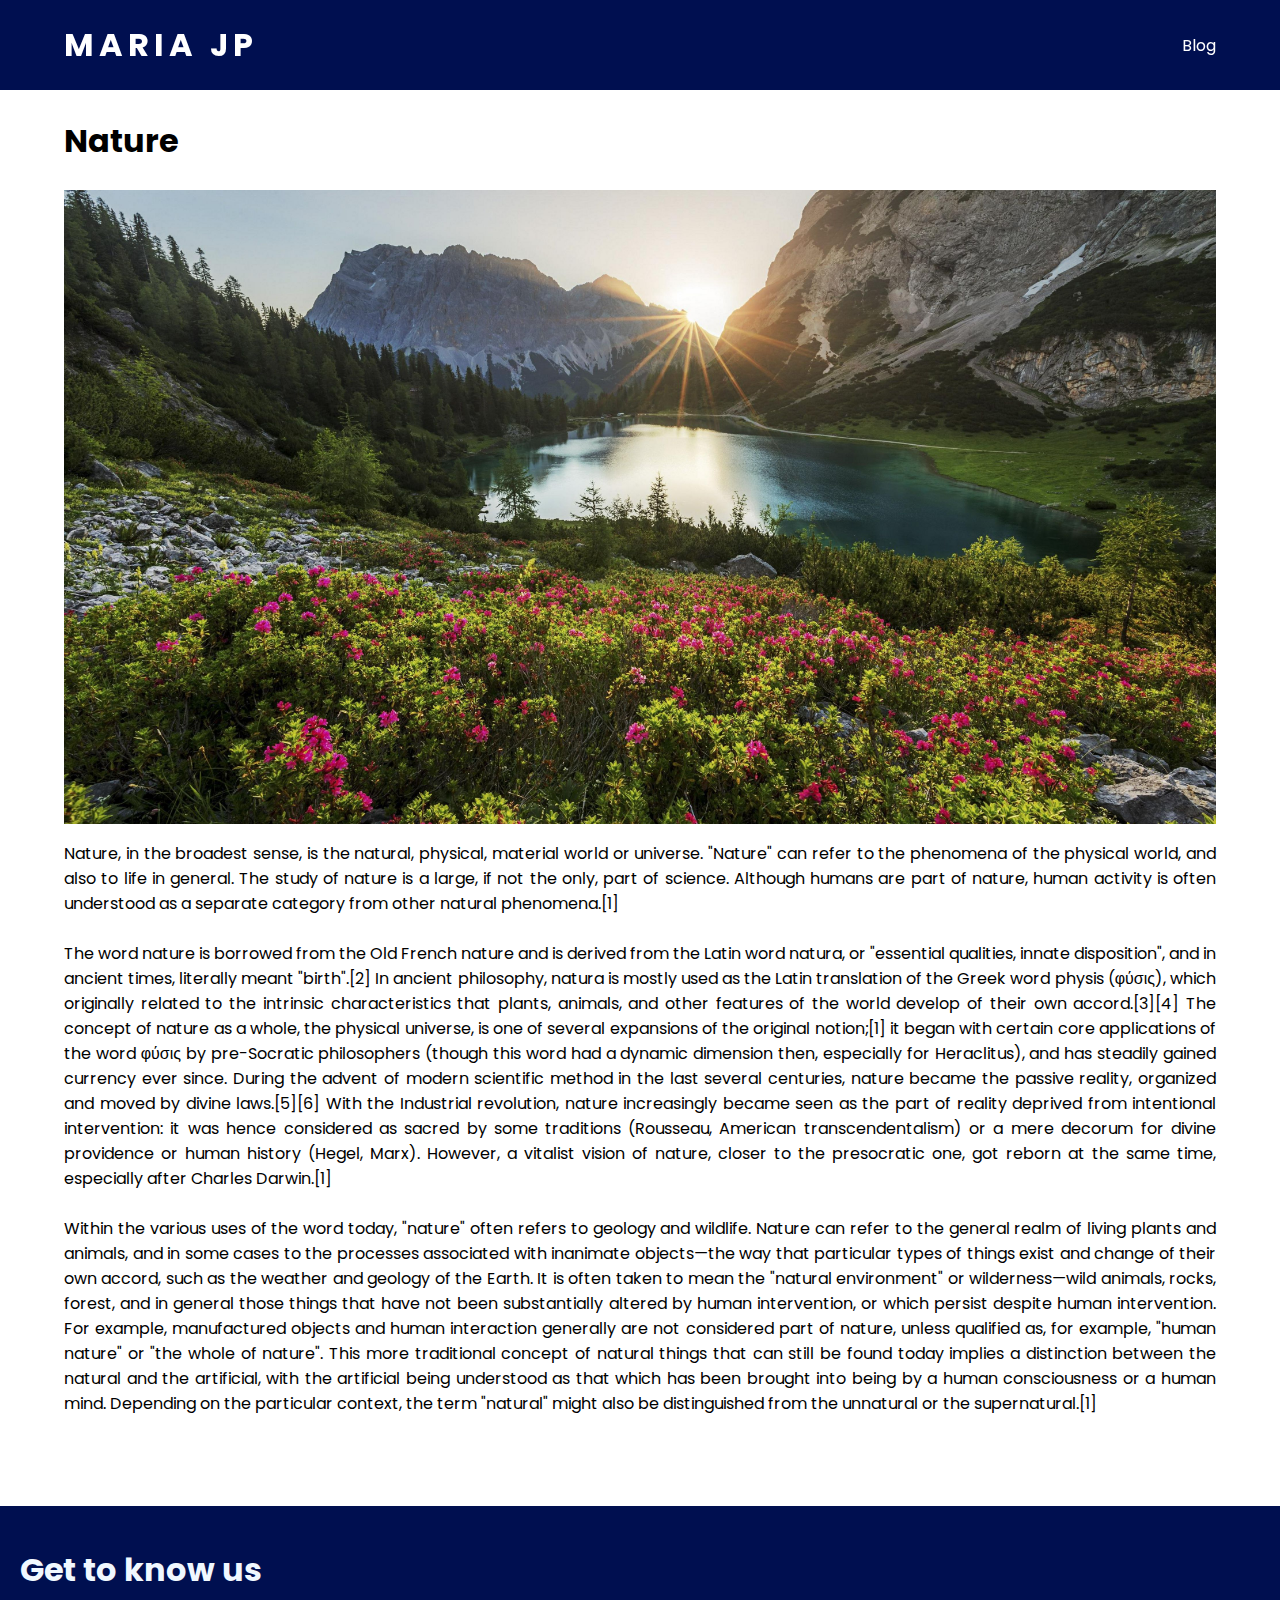
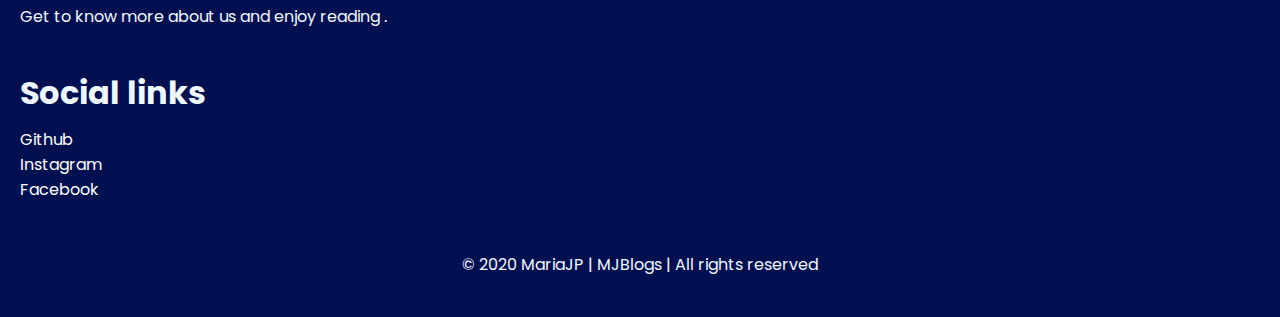
==== pages/blogs/nature.html @ bded4405 "Add files via upload" ====
<!DOCTYPE html>
<html lang="en">
  <head>
    <meta charset="UTF-8" />
    <meta http-equiv="X-UA-Compatible" content="IE=edge" />
    <meta name="viewport" content="width=device-width, initial-scale=1.0" />
    <link rel="preconnect" href="https://fonts.gstatic.com" />
    <link
      href="https://fonts.googleapis.com/css2?family=Poppins:wght@400;700&display=swap"
      rel="stylesheet"
    />
    <link rel="stylesheet" href="../../styles/style.css"" />
    <link rel="stylesheet" href="../../styles/eachBlog.css" />
    <title>MJBlogs | Nature</title>
  </head>
  <body>
    <header>
      <nav>
        <div class="logo">
          <h1>Maria JP</h1>
        </div>
        <ul class="nav-links">
          <li><a href="../../index.html">Blog</a></li>
        </ul>
      </nav>
    </header>
    <section class="in-blog-section">
      <h1>Nature</h1>
      <br />
      <div class="img-container">
        <img src="../../src/nature.jpg" alt="nature-img" />
      </div>
      <p>
        Nature, in the broadest sense, is the natural, physical, material world
        or universe. "Nature" can refer to the phenomena of the physical world,
        and also to life in general. The study of nature is a large, if not the
        only, part of science. Although humans are part of nature, human
        activity is often understood as a separate category from other natural
        phenomena.[1]
        <br />
        <br />
        The word nature is borrowed from the Old French nature and is derived
        from the Latin word natura, or "essential qualities, innate
        disposition", and in ancient times, literally meant "birth".[2] In
        ancient philosophy, natura is mostly used as the Latin translation of
        the Greek word physis (φύσις), which originally related to the intrinsic
        characteristics that plants, animals, and other features of the world
        develop of their own accord.[3][4] The concept of nature as a whole, the
        physical universe, is one of several expansions of the original
        notion;[1] it began with certain core applications of the word φύσις by
        pre-Socratic philosophers (though this word had a dynamic dimension
        then, especially for Heraclitus), and has steadily gained currency ever
        since. During the advent of modern scientific method in the last several
        centuries, nature became the passive reality, organized and moved by
        divine laws.[5][6] With the Industrial revolution, nature increasingly
        became seen as the part of reality deprived from intentional
        intervention: it was hence considered as sacred by some traditions
        (Rousseau, American transcendentalism) or a mere decorum for divine
        providence or human history (Hegel, Marx). However, a vitalist vision of
        nature, closer to the presocratic one, got reborn at the same time,
        especially after Charles Darwin.[1]
        <br />
        <br />
        Within the various uses of the word today, "nature" often refers to
        geology and wildlife. Nature can refer to the general realm of living
        plants and animals, and in some cases to the processes associated with
        inanimate objects—the way that particular types of things exist and
        change of their own accord, such as the weather and geology of the
        Earth. It is often taken to mean the "natural environment" or
        wilderness—wild animals, rocks, forest, and in general those things that
        have not been substantially altered by human intervention, or which
        persist despite human intervention. For example, manufactured objects
        and human interaction generally are not considered part of nature,
        unless qualified as, for example, "human nature" or "the whole of
        nature". This more traditional concept of natural things that can still
        be found today implies a distinction between the natural and the
        artificial, with the artificial being understood as that which has been
        brought into being by a human consciousness or a human mind. Depending
        on the particular context, the term "natural" might also be
        distinguished from the unnatural or the supernatural.[1]
      </p>
    </section>
    <footer>
      <div class="foot-container1">
        <h1>Get to know us</h1>
        <p>Get to know more about us and enjoy reading .</p>
      </div>
      <div class="foot-container2">
        <h1>Social links</h1>
        <ul>
          <li><a href="#">Github</a></li>
          <li><a href="#">Instagram</a></li>
          <li><a href="#">Facebook</a></li>
        </ul>
      </div>
      <div class="foot-container3 copyrights">
        © 2020 MariaJP | MJBlogs | All rights reserved
      </div>
    </footer>
  </body>
</html>
---- styles/style.css ----
* {
  margin: 0;
  padding: 0;
  box-sizing: border-box;
  font-family: "Poppins", sans-serif;
}

html,
body {
  width: 100%;
  min-height: 100vh;
}

header {
  position: fixed;
  top: 0;
  left: 0;
  width: 100%;
  margin: auto;
  height: 10vh;
  background-color: rgb(0, 15, 80);
  display: flex;
  align-items: center;
  box-shadow: 10px 10px 0 white;
  z-index: 20;
}

header nav {
  width: 90%;
  margin: auto;
  display: flex;
  align-items: center;
  justify-content: space-between;
}

.nav-links {
  list-style: none;
}

a {
  text-decoration: none;
  color: white;
}

.logo h1 {
  color: white;
  text-transform: uppercase;
  letter-spacing: 5px;
}

section {
  padding-top: 13vh;
}

footer {
  width: 100%;
  padding: 20px;
  background-color: rgb(0, 15, 80);
  display: flex;
  flex-direction: column;
  justify-content: space-between;
  color: aliceblue;
}

footer > * {
  margin: 20px 0;
}

.foot-container1 p {
  margin-top: 10px;
}
.foot-container2 ul {
  margin: 10px 0;
  list-style: none;
}

.foot-container2 ul a {
  transition: 200ms ease-in-out;
}
.foot-container2 ul a:hover {
  color: rgb(91, 156, 255);
}

.copyrights {
  text-align: center;
}
---- styles/eachBlog.css ----
.in-blog-section {
  width: 90%;
  padding-bottom: 10vh;
  margin: auto;
}

.img-container {
  width: 100%;
  overflow: hidden;
  margin-bottom: 10px;
}

.img-container img {
  width: 100%;
}

.blog-title {
  font-size: 2rem;
  color: black;
  width: 100%;
  padding: 10px;
}

p {
  text-align: justify;
}
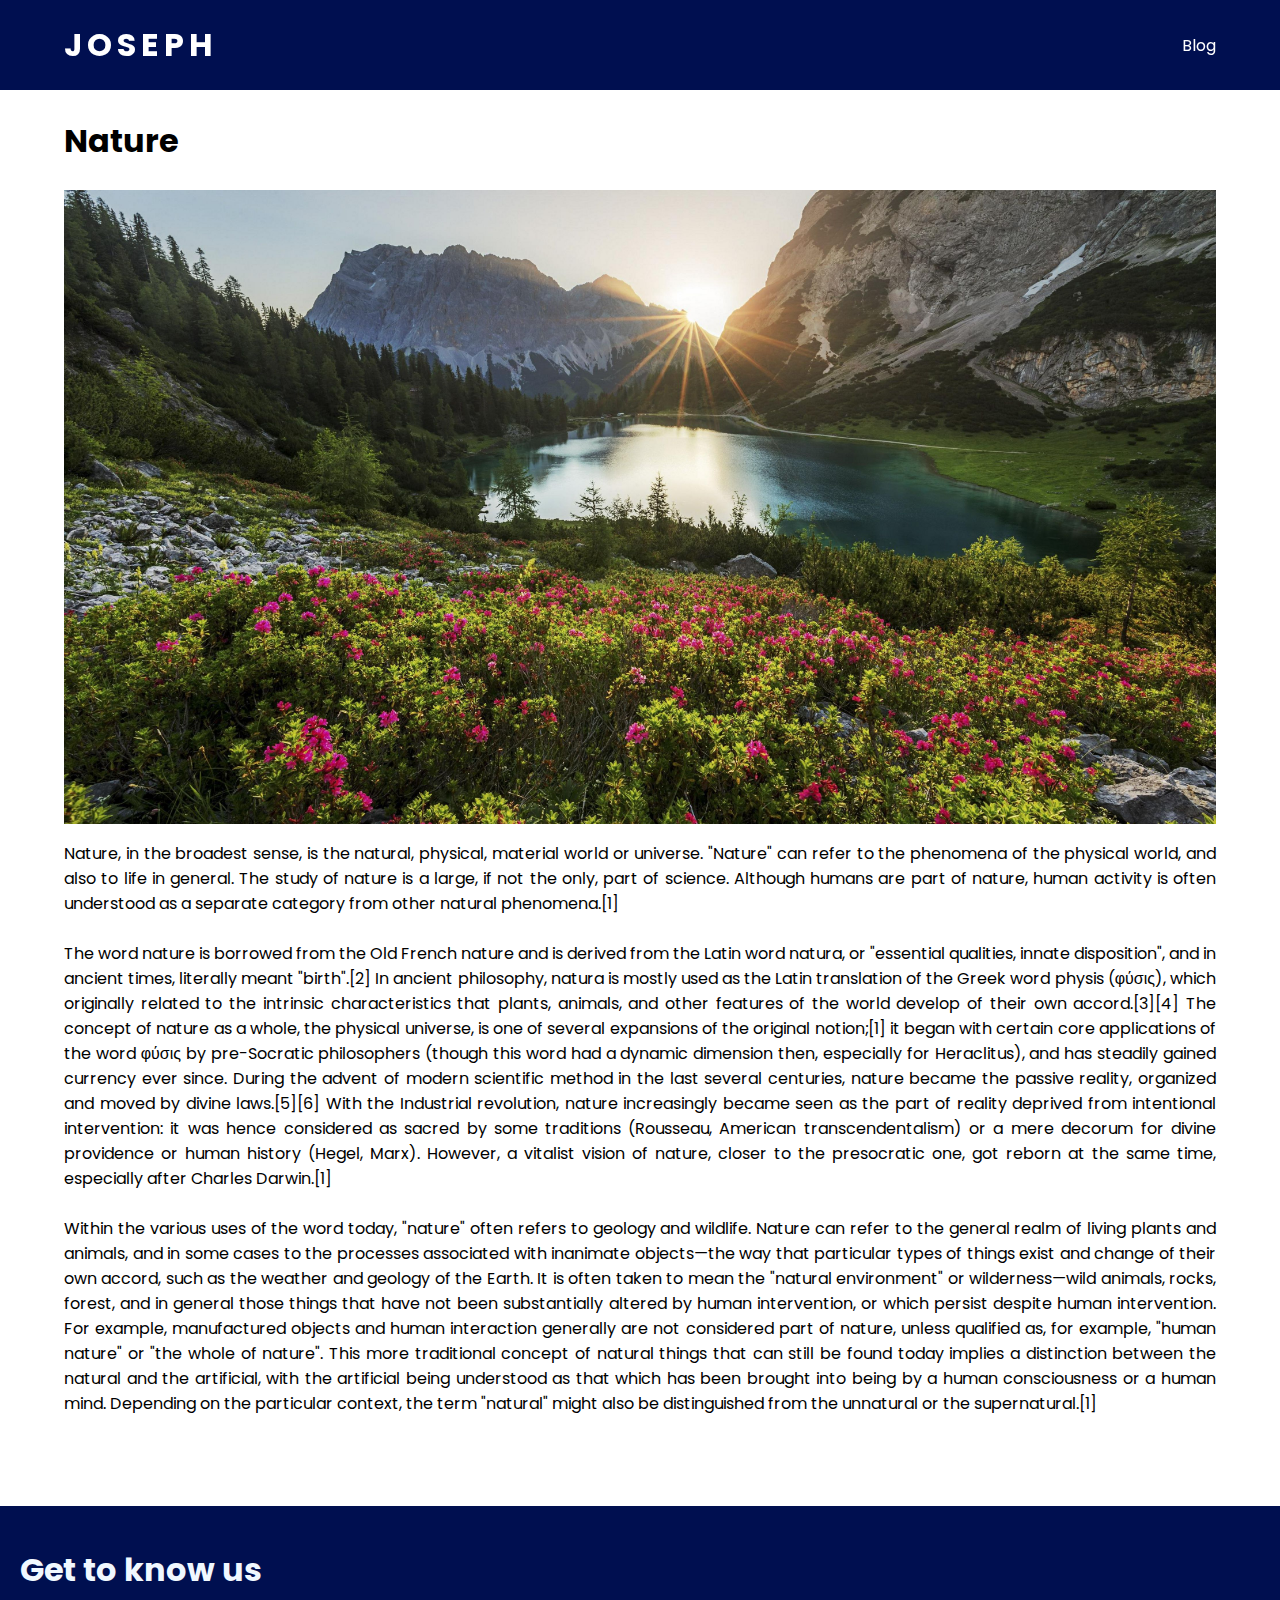
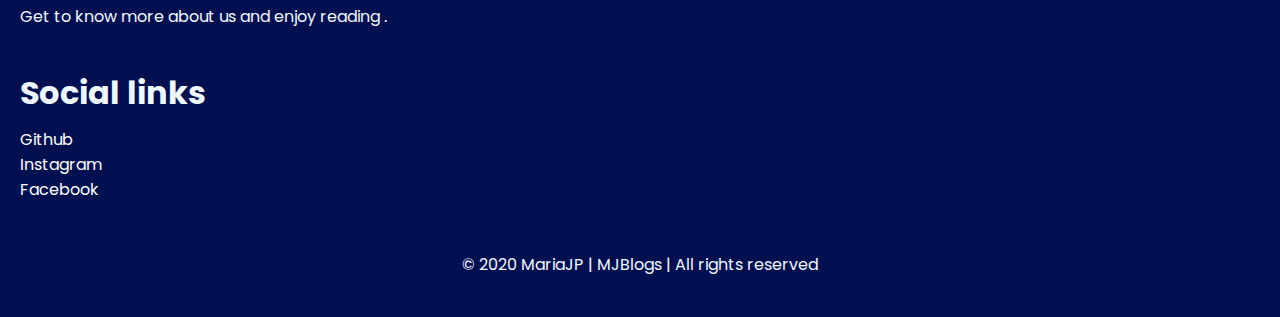
==== commit b15069cf: "Update nature.html" ====
--- a/pages/blogs/nature.html
+++ b/pages/blogs/nature.html
@@ -17,7 +17,7 @@
     <header>
       <nav>
         <div class="logo">
-          <h1>Maria JP</h1>
+          <h1>JOSEPH</h1>
         </div>
         <ul class="nav-links">
           <li><a href="../../index.html">Blog</a></li>
